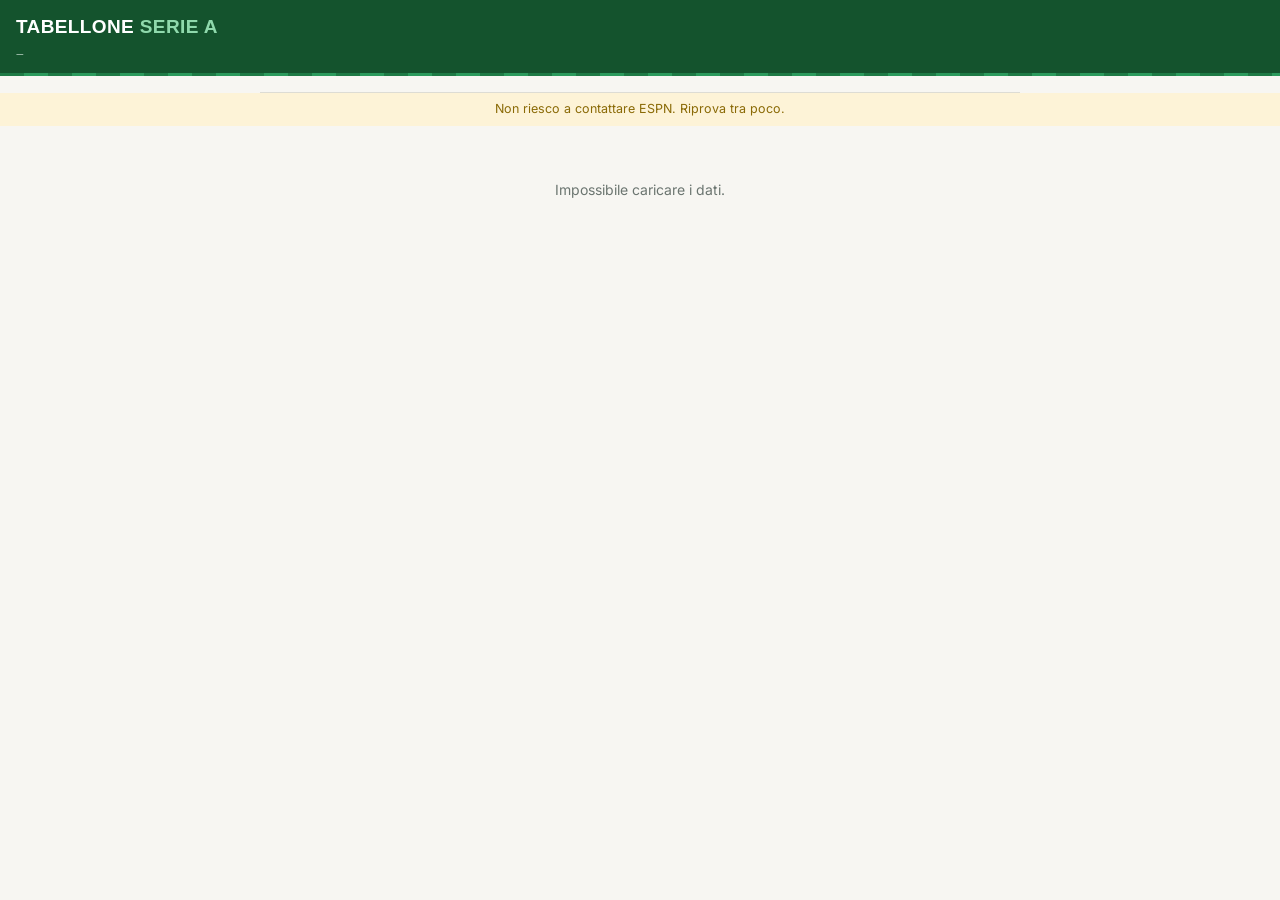
==== index.html @ 2b50049a "renamed to index" ====
<!DOCTYPE html>
<html lang="it">
<head>
<meta charset="UTF-8">
<meta name="viewport" content="width=device-width, initial-scale=1, viewport-fit=cover">
<title>Tabellone Serie A</title>
<link rel="preconnect" href="https://fonts.googleapis.com">
<link href="https://fonts.googleapis.com/css2?family=Archivo+Expanded:wght@700;800&family=Barlow+Condensed:wght@500;600;700&family=Inter:wght@400;500;600&display=swap" rel="stylesheet">
<style>
:root{
  --carta:#F7F6F2; --inchiostro:#17211B; --grigio:#6B7570; --linea:#DDDCD4;
  --prato:#1E7A45; --prato-scuro:#14532D; --card:#FFFFFF;
  --live:#D3382C; --pen:#C79A00; --giallo:#F5C518; --rosso:#D3382C;
}
*{margin:0;padding:0;box-sizing:border-box}
html{-webkit-text-size-adjust:100%}
body{font-family:Inter,system-ui,sans-serif;background:var(--carta);color:var(--inchiostro);font-size:15px;line-height:1.45;padding-bottom:30px}

.top{position:sticky;top:0;z-index:20}
header{background:var(--prato-scuro);color:#fff;padding:13px 16px 11px}
header h1{font-family:'Archivo Expanded',sans-serif;font-weight:800;font-size:19px;letter-spacing:.02em;text-transform:uppercase}
header h1 span{color:#8FD9AC}
.statusbar{display:flex;align-items:center;gap:8px;font-family:'Barlow Condensed',sans-serif;font-size:13px;letter-spacing:.06em;text-transform:uppercase;color:#A9C7B4;margin-top:3px}
.pitchline{height:3px;background:repeating-linear-gradient(90deg,var(--prato) 0 24px,#2b9a5c 24px 48px)}

/* barra delle giornate */
.rounds{background:var(--carta);border-bottom:1px solid var(--linea);display:flex;gap:6px;overflow-x:auto;padding:8px 12px;scrollbar-width:none}
.rounds::-webkit-scrollbar{display:none}
.rbtn{flex:0 0 auto;min-width:34px;height:34px;padding:0 4px;border-radius:9px;border:1px solid var(--linea);background:#fff;color:var(--grigio);font-family:'Barlow Condensed',sans-serif;font-weight:700;font-size:16px;cursor:pointer}
.rbtn.cur{border-color:var(--prato);color:var(--prato-scuro)}
.rbtn.sel{background:var(--prato-scuro);border-color:var(--prato-scuro);color:#fff}
@media (min-width:760px){
  .rounds{flex-wrap:wrap;overflow-x:visible;justify-content:center;gap:5px;max-width:760px;margin:0 auto}
  .rbtn{min-width:30px;height:30px;font-size:15px}
}

main{padding:14px 12px 20px;max-width:640px;margin:0 auto}
.group-label{font-family:'Barlow Condensed',sans-serif;font-size:13px;font-weight:700;letter-spacing:.1em;text-transform:uppercase;color:var(--grigio);margin:14px 4px 8px}
.group-label:first-child{margin-top:2px}

.match{background:var(--card);border:1px solid var(--linea);border-radius:14px;margin-bottom:10px;overflow:hidden}
.mhead{display:grid;grid-template-columns:1fr auto 1fr;align-items:center;gap:8px;padding:14px 14px 6px}
.team{font-family:'Barlow Condensed',sans-serif;font-size:19px;font-weight:600;line-height:1.1;display:flex;align-items:center;gap:7px}
.team.h{justify-content:flex-end}
.team .tlogo{width:22px;height:22px;object-fit:contain;flex:0 0 auto}
.score{font-family:'Barlow Condensed',sans-serif;font-weight:700;font-size:26px;letter-spacing:.02em;min-width:64px;text-align:center;padding:2px 6px;border-radius:8px;background:#F2F1EC}
.match.live .score{background:#FBEAE8;color:var(--live)}
.badge{display:block;text-align:center;font-family:'Barlow Condensed',sans-serif;font-size:11px;font-weight:700;letter-spacing:.08em;text-transform:uppercase;margin-top:3px;color:var(--grigio)}
.match.live .badge{color:var(--live)}
.match.live .badge::before{content:'';display:inline-block;width:7px;height:7px;border-radius:50%;background:var(--live);margin-right:5px;vertical-align:middle;animation:blink 1.4s infinite}
@keyframes blink{0%,100%{opacity:1}50%{opacity:.25}}
.when{text-align:center;font-family:'Barlow Condensed',sans-serif;font-size:13px;letter-spacing:.03em;color:var(--grigio);padding:0 14px 10px}

/* eventi: gol e cartellini, divisi casa (sx) / ospite (dx) */
.events{border-top:1px dashed var(--linea);padding:9px 14px 10px;display:grid;grid-template-columns:1fr 1fr;gap:3px 12px}
.ev{font-size:14px;display:flex;align-items:baseline;gap:6px}
.ev.away{grid-column:2;flex-direction:row-reverse;text-align:right}
.ev.home{grid-column:1}
.ev .ic{flex:0 0 auto;font-size:13px;line-height:1}
.ev .card{display:inline-block;width:10px;height:13px;border-radius:2px;transform:translateY(1px)}
.ev .card.yellow{background:var(--giallo)}
.ev .card.red{background:var(--rosso)}
.ev .txt .min{font-family:'Barlow Condensed',sans-serif;font-weight:700;color:var(--prato-scuro)}
.ev.card-red .txt .min,.ev.card-yellow .txt .min{color:var(--grigio)}
.noyet{color:var(--grigio);font-size:13px;padding:2px 0;grid-column:1 / -1}
.ko{color:var(--grigio);font-size:13px;text-align:center;padding-top:2px;grid-column:1 / -1}

/* azioni: link + toggle formazioni */
.actions{display:flex;flex-wrap:wrap;align-items:center;gap:8px;border-top:1px solid var(--linea);padding:9px 14px}
.actions a,.actions button{font-family:'Barlow Condensed',sans-serif;font-size:13px;font-weight:600;letter-spacing:.04em;text-transform:uppercase;color:var(--prato-scuro);background:#F2F1EC;border:1px solid var(--linea);border-radius:20px;padding:4px 12px;text-decoration:none;cursor:pointer}
.actions button:disabled{color:var(--linea);cursor:default}
.actions .grow{margin-left:auto}

.lineups{border-top:1px dashed var(--linea);padding:11px 14px 13px;display:none;grid-template-columns:1fr 1fr;gap:14px}
.lineups.open{display:grid}
.lu h4{font-family:'Barlow Condensed',sans-serif;font-size:14px;font-weight:700;letter-spacing:.04em;color:var(--prato-scuro);margin-bottom:5px}
.lu h4 span{color:var(--grigio);font-weight:600}
.lu .p{font-size:13px;line-height:1.5}
.lu .p b{font-family:'Barlow Condensed',sans-serif;font-weight:600;color:var(--grigio);display:inline-block;min-width:20px}
.lu .bench{margin-top:6px;color:var(--grigio);font-size:12.5px;line-height:1.5}
.lu .bench .bt{text-transform:uppercase;letter-spacing:.06em;font-size:10.5px;font-weight:700;display:block;margin-bottom:2px}
.lu .subs{margin-top:6px;font-size:12.5px;line-height:1.55}
.lu .subs .bt{text-transform:uppercase;letter-spacing:.06em;font-size:10.5px;font-weight:700;color:var(--grigio);display:block;margin-bottom:2px}
.lu .subs .sub .min{font-family:'Barlow Condensed',sans-serif;font-weight:700;color:var(--prato-scuro);margin-right:4px}
.lu .subs .sub .out{color:var(--grigio)}

.msg{text-align:center;color:var(--grigio);padding:40px 16px;font-size:14px}
.spin{width:26px;height:26px;border:3px solid var(--linea);border-top-color:var(--prato);border-radius:50%;margin:0 auto 12px;animation:rot 1s linear infinite}
@keyframes rot{to{transform:rotate(360deg)}}
.errbar{background:#FDF3D7;color:#8A6A06;font-size:12.5px;text-align:center;padding:7px 12px}
</style>
</head>
<body>
<div class="top">
  <header>
    <h1>Tabellone <span>Serie A</span></h1>
    <div class="statusbar"><span id="clock">—</span></div>
  </header>
  <div class="pitchline"></div>
  <nav class="rounds" id="rounds"></nav>
</div>
<div id="errbar" class="errbar" style="display:none"></div>

<main id="app">
  <div class="msg"><div class="spin"></div>Carico la stagione…</div>
</main>

<script>
/* ============================================================================
   Pagina autosufficiente: legge direttamente da ESPN (endpoint pubblico non
   ufficiale) dal browser di chi guarda — l'unico canale che ESPN non blocca.
   All'avvio scarica tutte le partite della stagione e le raggruppa in giornate
   (ogni squadra gioca una volta per giornata: quando una si ripete, è iniziata
   la giornata dopo). Aprendo una giornata scarica il "summary" di ogni partita
   per gol, cartellini e formazioni. Nessun file esterno, nessun Worker.
============================================================================ */
const ESPN = 'https://site.api.espn.com/apis/site/v2/sports/soccer/ita.1';
const TOTAL_ROUNDS_DEFAULT = 38;
const REFRESH_SECONDS = 60;

const app = document.getElementById('app');
const clock = document.getElementById('clock');
const errbar = document.getElementById('errbar');
const roundsBar = document.getElementById('rounds');
const esc = s => String(s).replace(/&/g,'&amp;').replace(/</g,'&lt;').replace(/>/g,'&gt;');
const pad2 = n => String(n).padStart(2,'0');

const GROUPS = [['live','In corso'],['finished','Finite'],['upcoming','Da giocare']];
const GTAG = {penalty:'rig.', own:'aut.'};

let ROUNDS = {};        // { n: [eventi scoreboard] }
let CURRENT = 1;        // giornata corrente
let SELECTED = null;    // giornata mostrata
const cache = {};       // id partita -> { events, lineups } dal summary

/* ---------- formattazione ------------------------------------------------- */
// particelle che fanno parte del cognome (De Rossi, Di Lorenzo, van Dijk...)
const NAME_PARTICLES = new Set(['de','di','da','del','della','dei','degli','van','von','der','den','dos','das','la','le','lo','du',"d'","o'",'mc','mac','ten','ter','al','el']);
// restituisce il nome con il cognome in <strong>
function boldSurname(name){
  const s = String(name||'').trim();
  if(!s) return '';
  const parts = s.split(/\s+/);
  if(parts.length===1) return `<strong>${esc(s)}</strong>`;
  let i = parts.length-1;
  while(i>0 && NAME_PARTICLES.has(parts[i-1].toLowerCase())) i--;
  const first = parts.slice(0,i).join(' '), last = parts.slice(i).join(' ');
  return (first?esc(first)+' ':'') + `<strong>${esc(last)}</strong>`;
}

function whenLabel(iso){
  if(!iso) return 'Data da definire';
  const d = new Date(iso);
  const day = d.toLocaleDateString('it-IT',{weekday:'short',day:'2-digit',month:'short'});
  const hm  = d.toLocaleTimeString('it-IT',{hour:'2-digit',minute:'2-digit'});
  return day + ' · ' + hm;
}

/* ---------- riga evento (gol o cartellino) -------------------------------- */
function eventRow(e){
  const min = e.minute!=null ? e.minute+"'" : '';
  let ic, extra='';
  if(e.type==='yellow'){ ic = `<span class="card yellow"></span>`; extra=' card-yellow'; }
  else if(e.type==='red'){ ic = `<span class="card red"></span>`; extra=' card-red'; }
  else { ic = '\u26BD'; }  // pallone per i gol
  const tag = GTAG[e.type] ? ', '+GTAG[e.type] : '';
  const txt = `<span class="txt">${boldSurname(e.player)} <span class="min">(${min}${tag})</span></span>`;
  return `<div class="ev ${e.team}${extra}"><span class="ic">${ic}</span>${txt}</div>`;
}

/* ---------- formazioni ---------------------------------------------------- */
function sideLineup(side, l){
  if(!l) return '';
  const start = (l.start||[]).map(p=>`<div class="p"><b>${esc(p.n||'')}</b> ${boldSurname(p.name)}</div>`).join('');
  const bench = (l.bench||[]).map(p=>boldSurname(p)).join(', ');
  const subs = (l.subs||[]).map(s=>{
    const m = s.minute!=null ? s.minute+"'" : '';
    return `<div class="sub"><span class="min">${m}</span>${boldSurname(s.in)}${s.out?` <span class="out">(esce ${boldSurname(s.out)})</span>`:''}</div>`;
  }).join('');
  return `<div class="lu">
    <h4>${esc(side)} <span>${esc(l.formation||'')}</span></h4>
    ${start}
    ${bench?`<div class="bench"><span class="bt">Panchina</span>${bench}</div>`:''}
    ${subs?`<div class="subs"><span class="bt">Cambi</span>${subs}</div>`:''}
  </div>`;
}

/* ---------- card partita -------------------------------------------------- */
function matchCard(m){
  const badge = m.status==='live' ? (m.clock || 'Live')
             : m.status==='finished' ? 'Finita' : 'Da giocare';

  let body;
  if(m.status==='upcoming'){
    body = `<div class="events"><div class="ko">Calcio d'inizio ${m.kickoff?whenLabel(m.kickoff):'da definire'}</div></div>`;
  } else {
    const evs = m.events||[];
    body = evs.length
      ? `<div class="events">${evs.map(eventRow).join('')}</div>`
      : `<div class="events"><div class="noyet">Nessun gol o cartellino.</div></div>`;
  }

  const espn = m.espn ? `<a href="${esc(m.espn)}" target="_blank" rel="noopener">ESPN</a>` : '';
  const hasLine = m.lineups && (m.lineups.home || m.lineups.away);
  const lineBtn = `<button class="grow" onclick="toggleLineups('${esc(m.id)}')" ${hasLine?'':'disabled'}>Formazioni</button>`;
  const lineBox = hasLine
    ? `<div class="lineups" id="lu-${esc(m.id)}">${sideLineup(m.home,m.lineups.home)}${sideLineup(m.away,m.lineups.away)}</div>`
    : '';

  return `<div class="match ${m.status}">
    <div class="mhead">
      <div class="team h"><span>${esc(m.home)}</span>${m.homeLogo?`<img class="tlogo" src="${esc(m.homeLogo)}" alt="" loading="lazy">`:''}</div>
      <div><div class="score">${m.homeScore??0}&ndash;${m.awayScore??0}</div><span class="badge">${badge}</span></div>
      <div class="team">${m.awayLogo?`<img class="tlogo" src="${esc(m.awayLogo)}" alt="" loading="lazy">`:''}<span>${esc(m.away)}</span></div>
    </div>
    <div class="when">${whenLabel(m.kickoff)}</div>
    ${body}
    <div class="actions">
      ${espn}
      ${lineBtn}
    </div>
    ${lineBox}
  </div>`;
}

function toggleLineups(id){
  const el = document.getElementById('lu-'+id);
  if(el) el.classList.toggle('open');
}

/* ---------- barra giornate ------------------------------------------------ */
function buildRoundsBar(){
  const total = Object.keys(ROUNDS).length || TOTAL_ROUNDS_DEFAULT;
  let html = '';
  for(let n=1;n<=total;n++){
    const cls = 'rbtn' + (n===CURRENT?' cur':'') + (n===SELECTED?' sel':'');
    html += `<button class="${cls}" onclick="selectRound(${n})">${n}</button>`;
  }
  roundsBar.innerHTML = html;
  const selBtn = roundsBar.querySelector('.rbtn.sel');
  if(selBtn && roundsBar.scrollWidth > roundsBar.clientWidth)
    selBtn.scrollIntoView({inline:'center',block:'nearest'});
}

/* ---------- rendering ----------------------------------------------------- */
function sortMatches(m){
  const rank = {live:0, finished:1, upcoming:2};
  return m.slice().sort((a,b) =>
    (rank[a.status]-rank[b.status]) ||
    ((a.kickoff||'') < (b.kickoff||'') ? -1 : 1));
}

function render(matches){
  const ms = sortMatches(matches||[]);
  if(!ms.length){ app.innerHTML = `<div class="msg">Nessuna partita in questa giornata.</div>`; return; }
  let html = '';
  for(const [key,label] of GROUPS){
    const g = ms.filter(m=>m.status===key);
    if(!g.length) continue;
    html += `<div class="group-label">${label}</div>` + g.map(matchCard).join('');
  }
  app.innerHTML = html;
}

/* ---------- lettura da ESPN ---------------------------------------------- */
// tutte le partite della stagione, raggruppate in giornate
async function fetchSeason(){
  const board = await fetch(ESPN+'/scoreboard?_='+Date.now(),{cache:'no-store'}).then(r=>{
    if(!r.ok) throw new Error('HTTP '+r.status); return r.json();
  });
  const lg = board.leagues[0];
  const parse = s => new Date(Date.UTC(+s.slice(0,4), +s.slice(5,7)-1, +s.slice(8,10)));
  const fmt = d => ''+d.getUTCFullYear()+pad2(d.getUTCMonth()+1)+pad2(d.getUTCDate());
  const start = parse(lg.season.startDate), end = parse(lg.season.endDate);

  const ranges = [];
  let cur = new Date(start);
  while(cur <= end){
    const blkEnd = new Date(Math.min(cur.getTime()+13*864e5, end.getTime()));
    ranges.push(fmt(cur)+'-'+fmt(blkEnd));
    cur = new Date(blkEnd.getTime()+864e5);
  }

  const results = await Promise.all(ranges.map(rng =>
    fetch(ESPN+'/scoreboard?dates='+rng,{cache:'no-store'})
      .then(r=>r.ok?r.json():{events:[]}).catch(()=>({events:[]}))
  ));

  const seen = new Set(), events = [];
  const addEvents = list => { for(const ev of (list||[])) if(!seen.has(ev.id)){ seen.add(ev.id); events.push(ev); } };
  addEvents(board.events);                 // "oggi" fresco: ha precedenza sui blocchi stagionali in cache
  for(const d of results) addEvents(d.events);
  events.sort((a,b)=>((a.date||'') < (b.date||'') ? -1 : 1));

  ROUNDS = groupRounds(events);
  CURRENT = currentRoundOf(ROUNDS);
}

function groupRounds(events){
  const rounds = {}; let cur = [], seen = new Set(), n = 1;
  for(const ev of events){
    const ids = ev.competitions[0].competitors.map(c=>c.id);
    if(ids.some(id=>seen.has(id))){ rounds[n]=cur; n++; cur=[]; seen=new Set(); }
    cur.push(ev); ids.forEach(id=>seen.add(id));
  }
  if(cur.length) rounds[n]=cur;
  return rounds;
}

function currentRoundOf(rounds){
  const now = Date.now(); let cur = 1;
  for(const n of Object.keys(rounds).map(Number).sort((a,b)=>a-b)){
    const first = rounds[n].map(e=>e.date).filter(Boolean).sort()[0];
    if(first && new Date(first).getTime() <= now) cur = n;
  }
  return cur;
}

// gol, cartellini e formazioni dal summary di una partita
function extractFromSummary(sm, homeId){
  const events = []; let lineups = null;
  const side = id => String(id) === String(homeId) ? 'home' : 'away';
  const minOf = o => { const c=(o.clock&&o.clock.displayValue)||''; const m=String(c).match(/\d+/); return m?+m[0]:null; };

  for(const d of (sm?.header?.competitions?.[0]?.details || [])){
    if(!d.scoringPlay) continue;
    events.push({ minute:minOf(d), team:side(d.team&&d.team.id),
      player:(d.participants&&d.participants[0]&&d.participants[0].athlete&&d.participants[0].athlete.displayName)||'—',
      type:d.penaltyKick?'penalty':d.ownGoal?'own':'goal' });
  }
  for(const k of (sm.keyEvents || [])){
    const t = (k.type&&k.type.text)||'';
    const type = t.includes('Yellow Card') ? 'yellow' : t.includes('Red Card') ? 'red' : null;
    if(!type) continue;
    events.push({ minute:minOf(k), team:side(k.team&&k.team.id),
      player:(k.participants&&k.participants[0]&&k.participants[0].athlete&&k.participants[0].athlete.displayName)||'—', type });
  }
  events.sort((a,b)=>(a.minute||0)-(b.minute||0));

  // sostituzioni: assunzione participants[0]=entra, participants[1]=esce
  const subs = [];
  for(const k of (sm.keyEvents || [])){
    if(!/substitution/i.test((k.type&&k.type.text)||'')) continue;
    const names = (k.participants||[]).map(p=>p.athlete&&p.athlete.displayName).filter(Boolean);
    subs.push({ minute:minOf(k), team:side(k.team&&k.team.id), in:names[0]||'', out:names[1]||'' });
  }
  subs.sort((a,b)=>(a.minute||0)-(b.minute||0));

  if((sm.rosters||[]).length){
    lineups = {};
    for(const r of sm.rosters){
      const s = r.homeAway==='home' ? 'home' : 'away';
      const start = [], bench = [];
      for(const p of (r.roster||[])){
        const name = (p.athlete&&p.athlete.displayName)||'';
        if(p.starter) start.push({ n:p.jersey||'', name, o:+(p.formationPlace||99) });
        else bench.push(name);
      }
      start.sort((a,b)=>a.o-b.o);
      lineups[s] = { formation:r.formation||'', start, bench, subs:subs.filter(x=>x.team===s) };
    }
  }
  return { events, lineups };
}

// costruisce l'oggetto partita per il rendering
async function buildMatch(ev){
  const cs = ev.competitions[0].competitors;
  const home = cs.find(c=>c.homeAway==='home') || cs[0];
  const away = cs.find(c=>c.homeAway==='away') || cs[1];
  const state = ev.status && ev.status.type && ev.status.type.state;   // pre | in | post
  const status = state==='in' ? 'live' : state==='post' ? 'finished' : 'upcoming';
  let clock = '';
  if(status==='live'){
    const st = ev.status||{}, t = st.type||{};
    if((t.name||'')==='STATUS_HALFTIME' || /halftime|intervallo/i.test(t.description||''))
      clock = 'Intervallo';
    else
      clock = String(st.displayClock || t.shortDetail || '').trim();
  }
  const nameOf = c => c.team.shortDisplayName || c.team.name || '?';
  const scoreOf = c => { const n = parseInt(c.score,10); return Number.isFinite(n)?n:0; };
  const logoOf = c => (c.team && (c.team.logo || (c.team.logos && c.team.logos[0] && c.team.logos[0].href))) || '';

  let events = [], lineups = null;
  if(status !== 'upcoming'){
    if(!cache[ev.id]){
      const sm = await fetch(ESPN+'/summary?event='+ev.id).then(r=>r.ok?r.json():null).catch(()=>null);
      cache[ev.id] = sm ? extractFromSummary(sm, home.id) : { events:[], lineups:null };
    }
    ({ events, lineups } = cache[ev.id]);
  }
  return { id:ev.id, status, clock, home:nameOf(home), away:nameOf(away),
    homeLogo:logoOf(home), awayLogo:logoOf(away),
    homeScore:scoreOf(home), awayScore:scoreOf(away), kickoff:ev.date||null,
    events, lineups, espn:'https://www.espn.com/soccer/match/_/gameId/'+ev.id };
}

async function selectRound(n){
  SELECTED = n; buildRoundsBar();
  app.innerHTML = `<div class="msg"><div class="spin"></div>Carico la giornata ${n}…</div>`;
  const evs = ROUNDS[n] || [];
  if(!evs.length){ app.innerHTML = `<div class="msg">Giornata ${n} non disponibile.</div>`; return; }
  const matches = await Promise.all(evs.map(buildMatch));
  render(matches);
  stamp();
}

// aggiorna solo la giornata corrente (se la stai guardando)
async function refreshCurrent(){
  if(SELECTED !== CURRENT) return;
  const evs = ROUNDS[CURRENT] || [];
  const dates = evs.map(e=>e.date).filter(Boolean).sort();
  if(!dates.length) return;
  const fmt = iso => { const d=new Date(iso); return ''+d.getUTCFullYear()+pad2(d.getUTCMonth()+1)+pad2(d.getUTCDate()); };
  const rng = fmt(dates[0])+'-'+fmt(dates[dates.length-1]);
  try{
    const d = await fetch(ESPN+'/scoreboard?dates='+rng+'&_='+Date.now(),{cache:'no-store'}).then(r=>r.ok?r.json():null);
    if(d && d.events){
      const byId = {}; d.events.forEach(e=>byId[e.id]=e);
      ROUNDS[CURRENT] = evs.map(e=>byId[e.id]||e);
      ROUNDS[CURRENT].forEach(e=>{
        const st = e.status && e.status.type && e.status.type.state;
        if(st !== 'post') delete cache[e.id];   // ricarica gol/stato delle partite non finite
      });
    }
  }catch(_){}
  if(SELECTED === CURRENT) selectRound(CURRENT);
}

function stamp(){
  clock.textContent = 'Aggiornato ' + new Date().toLocaleTimeString('it-IT',{hour:'2-digit',minute:'2-digit',second:'2-digit'});
}

async function start(){
  try{
    await fetchSeason();
  }catch(e){
    errbar.style.display='block';
    errbar.textContent='Non riesco a contattare ESPN. Riprova tra poco.';
    app.innerHTML = `<div class="msg">Impossibile caricare i dati.</div>`;
    return;
  }
  SELECTED = CURRENT;
  buildRoundsBar();
  await selectRound(CURRENT);
  setInterval(refreshCurrent, REFRESH_SECONDS*1000);
}

start();
</script>
<script data-goatcounter="https://11235.goatcounter.com/count"
        async src="//gc.zgo.at/count.js"></script>
</body>
</html>
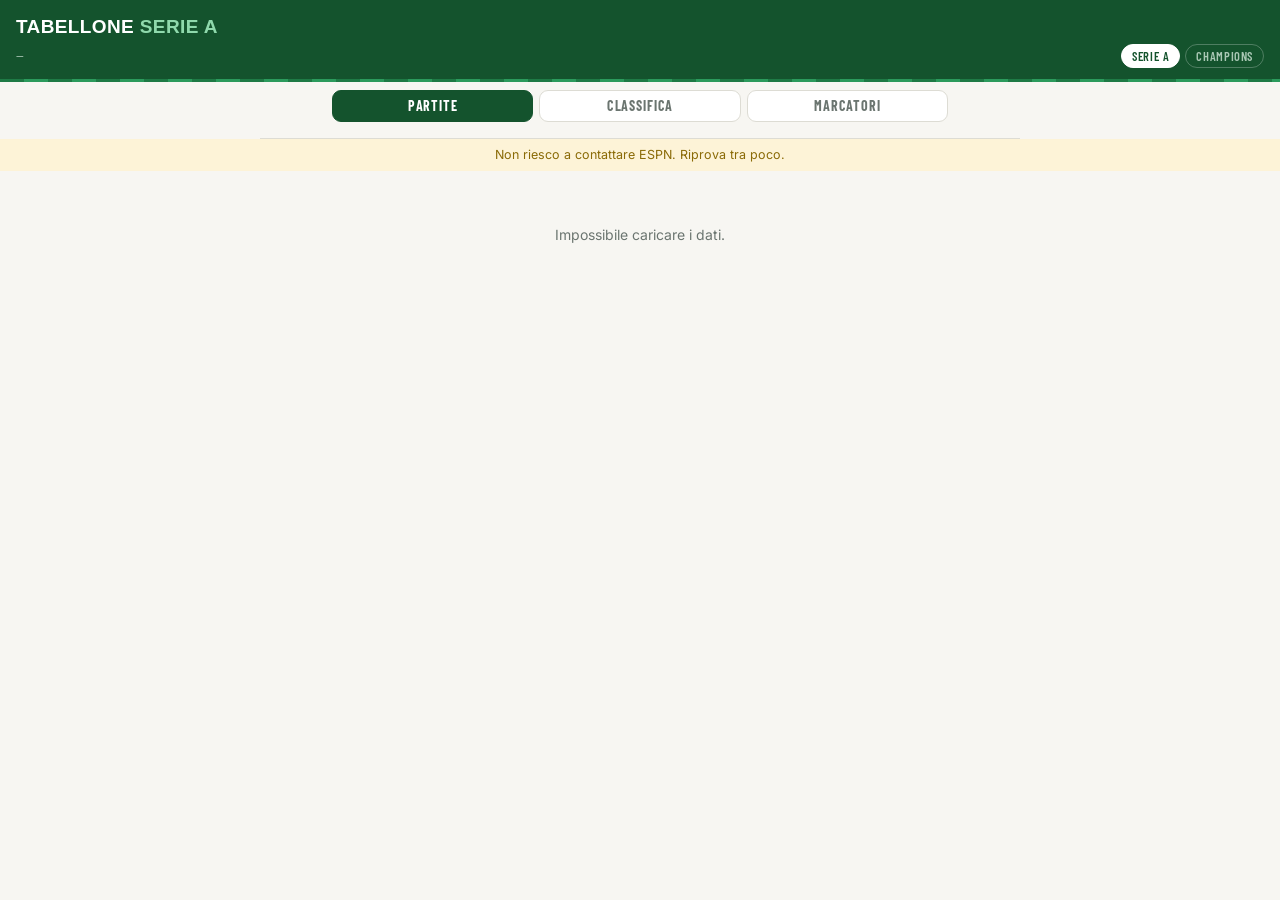
==== commit 0e29fca5: "champions" ====
--- a/index.html
+++ b/index.html
@@ -21,7 +21,28 @@
 header h1{font-family:'Archivo Expanded',sans-serif;font-weight:800;font-size:19px;letter-spacing:.02em;text-transform:uppercase}
 header h1 span{color:#8FD9AC}
 .statusbar{display:flex;align-items:center;gap:8px;font-family:'Barlow Condensed',sans-serif;font-size:13px;letter-spacing:.06em;text-transform:uppercase;color:#A9C7B4;margin-top:3px}
+.switch{margin-left:auto;display:flex;gap:5px}
+.switch a{font-family:'Barlow Condensed',sans-serif;font-size:12.5px;font-weight:600;letter-spacing:.05em;text-transform:uppercase;color:#A9C7B4;text-decoration:none;padding:2px 10px;border:1px solid rgba(255,255,255,.25);border-radius:20px;white-space:nowrap}
+.switch a.on{background:#fff;color:var(--prato-scuro);border-color:#fff}
 .pitchline{height:3px;background:repeating-linear-gradient(90deg,var(--prato) 0 24px,#2b9a5c 24px 48px)}
+
+/* selettore delle viste */
+.views{background:var(--carta);display:flex;gap:6px;padding:8px 12px 0;max-width:640px;margin:0 auto}
+.vbtn{flex:1 1 0;height:32px;border-radius:9px;border:1px solid var(--linea);background:#fff;color:var(--grigio);font-family:'Barlow Condensed',sans-serif;font-weight:700;font-size:14px;letter-spacing:.06em;text-transform:uppercase;cursor:pointer}
+.vbtn.sel{background:var(--prato-scuro);border-color:var(--prato-scuro);color:#fff}
+
+/* tabelle: classifica e marcatori */
+.tab{width:100%;border-collapse:collapse;background:var(--card);border:1px solid var(--linea);border-radius:14px;overflow:hidden;margin-bottom:10px}
+.tab th{font-family:'Barlow Condensed',sans-serif;font-size:11.5px;font-weight:700;letter-spacing:.08em;text-transform:uppercase;color:var(--grigio);text-align:right;padding:9px 8px;border-bottom:1px solid var(--linea);background:var(--carta)}
+.tab td{padding:8px;font-size:14px;text-align:right;border-bottom:1px solid var(--linea)}
+.tab tr:last-child td{border-bottom:0}
+.tab th.l,.tab td.l{text-align:left}
+.tab td.pos{font-family:'Barlow Condensed',sans-serif;font-weight:700;font-size:15px;color:var(--grigio);width:28px;padding-right:2px}
+.tab td.big{font-family:'Barlow Condensed',sans-serif;font-weight:700;font-size:16px}
+.tab td.sq{font-family:'Barlow Condensed',sans-serif;font-size:13px;color:var(--grigio);white-space:nowrap}
+.tab .tlogo{width:18px;height:18px;object-fit:contain;vertical-align:-4px;margin-right:6px}
+.tab tr.cut td{border-bottom:2px solid var(--prato-scuro)}
+.tabnote{color:var(--grigio);font-size:12.5px;line-height:1.4;margin:0 4px 16px}
 
 /* barra delle giornate */
 .rounds{background:var(--carta);border-bottom:1px solid var(--linea);display:flex;gap:6px;overflow-x:auto;padding:8px 12px;scrollbar-width:none}
@@ -61,6 +82,7 @@
 .ev .card.yellow{background:var(--giallo)}
 .ev .card.red{background:var(--rosso)}
 .ev .txt .min{font-family:'Barlow Condensed',sans-serif;font-weight:700;color:var(--prato-scuro)}
+.ev .txt .ast{display:block;font-size:12px;line-height:1.3;color:var(--grigio)}
 .ev.card-red .txt .min,.ev.card-yellow .txt .min{color:var(--grigio)}
 .noyet{color:var(--grigio);font-size:13px;padding:2px 0;grid-column:1 / -1}
 .ko{color:var(--grigio);font-size:13px;text-align:center;padding-top:2px;grid-column:1 / -1}
@@ -94,9 +116,15 @@
 <div class="top">
   <header>
     <h1>Tabellone <span>Serie A</span></h1>
-    <div class="statusbar"><span id="clock">—</span></div>
+    <div class="statusbar"><span id="clock">—</span>
+      <nav class="switch">
+        <a href="index.html" class="on">Serie A</a>
+        <a href="champions.html">Champions</a>
+      </nav>
+    </div>
   </header>
   <div class="pitchline"></div>
+  <nav class="views" id="views"></nav>
   <nav class="rounds" id="rounds"></nav>
 </div>
 <div id="errbar" class="errbar" style="display:none"></div>
@@ -164,7 +192,8 @@
   else if(e.type==='red'){ ic = `<span class="card red"></span>`; extra=' card-red'; }
   else { ic = '\u26BD'; }  // pallone per i gol
   const tag = GTAG[e.type] ? ', '+GTAG[e.type] : '';
-  const txt = `<span class="txt">${boldSurname(e.player)} <span class="min">(${min}${tag})</span></span>`;
+  const ast = e.assist ? `<span class="ast">assist ${boldSurname(e.assist)}</span>` : '';
+  const txt = `<span class="txt">${boldSurname(e.player)} <span class="min">(${min}${tag})</span>${ast}</span>`;
   return `<div class="ev ${e.team}${extra}"><span class="ic">${ic}</span>${txt}</div>`;
 }
 
@@ -317,16 +346,41 @@
 }
 
 // gol, cartellini e formazioni dal summary di una partita
+// chi ha servito l'assist: prima dal commento, poi dal secondo partecipante
+// dell'azione. Niente assist su rigori e autogol.
+function assistOf(d, text, scorer){
+  let a = null;
+  const m = String(text||'').match(/assist(?:ed by|:)\s+([^.,;(]+)/i);
+  // il commento continua con 'with a through ball', 'after a corner'...: taglio li'
+  if(m) a = m[1].replace(/\s+(with|after|following|from)\b.*$/i,'');
+  if(!a){
+    const p = d.participants||[];
+    a = (p[1] && p[1].athlete && p[1].athlete.displayName) || null;
+  }
+  if(!a) return null;
+  a = String(a).replace(/\s+/g,' ').trim();
+  if(!a || a.toLowerCase() === String(scorer||'').toLowerCase()) return null;
+  return a;
+}
+
 function extractFromSummary(sm, homeId){
   const events = []; let lineups = null;
   const side = id => String(id) === String(homeId) ? 'home' : 'away';
   const minOf = o => { const c=(o.clock&&o.clock.displayValue)||''; const m=String(c).match(/\d+/); return m?+m[0]:null; };
 
+  // testo del commento di ogni gol: da li' si legge l'assist ("Assisted by ...")
+  const goalText = {};
+  for(const k of (sm.keyEvents || [])){
+    if(!k.text || !/goal/i.test((k.type&&k.type.text)||'')) continue;
+    goalText[minOf(k)+'|'+((k.team&&k.team.id)||'')] = k.text;
+  }
   for(const d of (sm?.header?.competitions?.[0]?.details || [])){
     if(!d.scoringPlay) continue;
-    events.push({ minute:minOf(d), team:side(d.team&&d.team.id),
-      player:(d.participants&&d.participants[0]&&d.participants[0].athlete&&d.participants[0].athlete.displayName)||'—',
-      type:d.penaltyKick?'penalty':d.ownGoal?'own':'goal' });
+    const min = minOf(d), team = (d.team&&d.team.id)||'';
+    const player = (d.participants&&d.participants[0]&&d.participants[0].athlete&&d.participants[0].athlete.displayName)||'—';
+    const type = d.penaltyKick?'penalty':d.ownGoal?'own':'goal';
+    events.push({ minute:min, team:side(team), player, type,
+      assist: type==='goal' ? assistOf(d, d.text || goalText[min+'|'+team], player) : null });
   }
   for(const k of (sm.keyEvents || [])){
     const t = (k.type&&k.type.text)||'';
@@ -408,7 +462,6 @@
 
 // aggiorna solo la giornata corrente (se la stai guardando)
 async function refreshCurrent(){
-  if(SELECTED !== CURRENT) return;
   const evs = ROUNDS[CURRENT] || [];
   const dates = evs.map(e=>e.date).filter(Boolean).sort();
   if(!dates.length) return;
@@ -425,7 +478,191 @@
       });
     }
   }catch(_){}
-  if(SELECTED === CURRENT) selectRound(CURRENT);
+  if(VIEW !== 'partite' || SELECTED !== CURRENT) return;
+  const matches = await Promise.all((ROUNDS[CURRENT]||[]).map(buildMatch));
+  render(matches);
+  stamp();
+}
+
+const CUTS = [17];
+const CUTNOTE = "La riga separa le ultime tre posizioni: quelle retrocedono in Serie B.";
+
+/* ---------- viste: partite, classifica, marcatori --------------------------
+   La classifica arriva dall'endpoint standings di ESPN (percorso /apis/v2/,
+   quello /apis/site/v2/ risponde vuoto). I marcatori si provano da due fonti
+   diverse: se nessuna risponde, la vista lo dice invece di restare vuota.
+--------------------------------------------------------------------------- */
+const LEAGUE = ESPN.split('/').pop();
+const V2   = 'https://site.api.espn.com/apis/v2/sports/soccer/'+LEAGUE;
+const WEB  = 'https://site.web.api.espn.com/apis/common/v3/sports/soccer/'+LEAGUE;
+const CORE = 'https://sports.core.api.espn.com/v2/sports/soccer/leagues/'+LEAGUE;
+const VIEWS = [['partite','Partite'],['classifica','Classifica'],['marcatori','Marcatori']];
+const viewsBar = document.getElementById('views');
+let VIEW = 'partite';
+const dati = { classifica:null, marcatori:null };
+
+function buildViewBar(){
+  viewsBar.innerHTML = VIEWS.map(([k,l]) =>
+    `<button class="vbtn${k===VIEW?' sel':''}" onclick="showView('${k}')">${l}</button>`).join('');
+}
+
+async function showView(v){
+  VIEW = v; buildViewBar();
+  roundsBar.style.display = (v==='partite') ? '' : 'none';
+  if(v==='partite') return selectRound(SELECTED || CURRENT);
+  app.innerHTML = `<div class="msg"><div class="spin"></div>Carico…</div>`;
+  try{
+    if(v==='classifica'){
+      if(!dati.classifica) dati.classifica = await loadStandings();
+      renderStandings(dati.classifica);
+    }else{
+      if(!dati.marcatori) dati.marcatori = await loadScorers();
+      if(!dati.marcatori.length){ dati.marcatori = null; throw new Error('vuota'); }
+      renderScorers(dati.marcatori);
+    }
+    stamp();
+  }catch(_){
+    app.innerHTML = `<div class="msg">Dati non disponibili in questo momento.<br>Riprova fra qualche minuto.</div>`;
+  }
+}
+
+// legge una statistica per nome, provando piu' varianti
+function statOf(stats, ...names){
+  for(const n of names){
+    const s = (stats||[]).find(x => x.name===n || x.abbreviation===n);
+    if(s) return (s.displayValue!=null ? s.displayValue : s.value);
+  }
+  return '';
+}
+
+/* ---------- classifica ---------------------------------------------------- */
+async function loadStandings(){
+  const d = await fetch(V2+'/standings?_='+Date.now(),{cache:'no-store'}).then(r=>r.ok?r.json():null);
+  if(!d) throw new Error('standings');
+  const gruppi = [];
+  const add = (nome, st) => { if(st && st.entries && st.entries.length) gruppi.push({nome:nome||'', entries:st.entries.slice()}); };
+  if(Array.isArray(d.children) && d.children.length) d.children.forEach(c => add(c.name, c.standings));
+  else add(d.name, d.standings);
+  if(!gruppi.length) throw new Error('standings vuota');
+  for(const g of gruppi){
+    const pos = e => parseInt(statOf(e.stats,'rank'),10);
+    if(g.entries.every(e => Number.isFinite(pos(e)))) g.entries.sort((a,b)=>pos(a)-pos(b));
+  }
+  return gruppi;
+}
+
+function standingsTable(g, unico){
+  const taglia = unico && g.entries.length >= 20;
+  const righe = g.entries.map((e,i) => {
+    const t = e.team || {};
+    const logo = t.logo || (t.logos && t.logos[0] && t.logos[0].href) || '';
+    const n = i+1;
+    const cut = (taglia && CUTS.includes(n)) ? ' class="cut"' : '';
+    return `<tr${cut}>
+      <td class="pos">${n}</td>
+      <td class="l">${logo?`<img class="tlogo" src="${esc(logo)}" alt="" loading="lazy">`:''}${esc(t.shortDisplayName||t.displayName||'')}</td>
+      <td>${esc(statOf(e.stats,'gamesPlayed','GP'))}</td>
+      <td>${esc(statOf(e.stats,'pointDifferential','goalDifference','GD'))}</td>
+      <td class="big">${esc(statOf(e.stats,'points','P'))}</td>
+    </tr>`;
+  }).join('');
+  return (g.nome && !unico ? `<div class="group-label">${esc(g.nome)}</div>` : '') +
+    `<table class="tab">
+      <tr><th class="l" colspan="2">Squadra</th><th>G</th><th>DR</th><th>Pt</th></tr>
+      ${righe}
+    </table>`;
+}
+
+function renderStandings(gruppi){
+  const unico = gruppi.length === 1;
+  let html = `<div class="roundtitle">Classifica</div>`;
+  html += gruppi.map(g => standingsTable(g, unico)).join('');
+  if(unico && gruppi[0].entries.length >= 20) html += `<p class="tabnote">${CUTNOTE}</p>`;
+  app.innerHTML = html;
+}
+
+/* ---------- marcatori ----------------------------------------------------- */
+async function loadScorers(){
+  try{
+    const d = await fetch(WEB+'/statistics/byathlete?region=us&lang=en&contentorigin=espn&isqualified=false&limit=50&sort=general.goals%3Adesc')
+      .then(r=>r.ok?r.json():null);
+    const out = parseByAthlete(d);
+    if(out.length) return out;
+  }catch(_){}
+  try{
+    const out = await coreLeaders();
+    if(out.length) return out;
+  }catch(_){}
+  return [];
+}
+
+// leaderboard del sito ESPN: cerca da sola la colonna dei gol
+function parseByAthlete(d){
+  const lista = (d && (d.athletes || (d.categories && d.categories[0] && d.categories[0].athletes))) || [];
+  const out = [];
+  for(const riga of lista){
+    const a = riga.athlete || riga;
+    const nome = a.displayName || a.fullName;
+    if(!nome) continue;
+    let gol = null;
+    for(const c of (riga.categories || a.categories || [])){
+      const nomi = c.names || c.labels || [];
+      const val = c.values || c.displayValues || [];
+      const i = nomi.findIndex(x => /^goals?$/i.test(x) || /goalsscored|totalgoals/i.test(x));
+      if(i >= 0){ gol = parseFloat(val[i]); break; }
+    }
+    if(!Number.isFinite(gol)) continue;
+    const t = a.team || riga.team || {};
+    out.push({ player:nome, team:t.abbreviation || t.shortDisplayName || '', goals:gol });
+  }
+  out.sort((a,b)=>b.goals-a.goals);
+  return out.filter(x=>x.goals>0).slice(0,20);
+}
+
+// ripiego: classifica marcatori del core API, con i nomi da risolvere
+async function coreLeaders(){
+  const d = await fetch(CORE+'/leaders').then(r=>r.ok?r.json():null);
+  const cats = (d && d.categories) || [];
+  const cat = cats.find(c => /^goals$/i.test(c.name||'')) ||
+              cats.find(c => /goal/i.test(c.name||'') && !/against|conceded|assist|saved/i.test(c.name||''));
+  if(!cat) return [];
+  const squadre = await teamMap();
+  const top = (cat.leaders||[]).slice(0,20);
+  const out = await Promise.all(top.map(async l => {
+    let nome = '';
+    const ref = l.athlete && l.athlete.$ref;
+    if(ref){
+      const a = await fetch(String(ref).replace(/^http:/,'https:')).then(r=>r.ok?r.json():null).catch(()=>null);
+      nome = (a && (a.displayName || a.fullName)) || '';
+    }
+    const id = String((l.team && l.team.$ref) || '').match(/teams\/(\d+)/);
+    return { player:nome, team: id ? (squadre[id[1]]||'') : '', goals: parseFloat(l.value != null ? l.value : l.displayValue) || 0 };
+  }));
+  return out.filter(x => x.player);
+}
+
+async function teamMap(){
+  if(teamMap.cache) return teamMap.cache;
+  const d = await fetch(ESPN+'/teams').then(r=>r.ok?r.json():null).catch(()=>null);
+  const m = {};
+  for(const t of ((((d||{}).sports||[])[0]||{}).leagues||[{}])[0].teams||[])
+    if(t.team) m[t.team.id] = t.team.abbreviation || t.team.shortDisplayName || '';
+  teamMap.cache = m;
+  return m;
+}
+
+function renderScorers(list){
+  const righe = list.map((s,i) => `<tr>
+    <td class="pos">${i+1}</td>
+    <td class="l">${boldSurname(s.player)}</td>
+    <td class="sq">${esc(s.team||'')}</td>
+    <td class="big">${esc(s.goals)}</td>
+  </tr>`).join('');
+  app.innerHTML = `<div class="roundtitle">Marcatori</div>
+    <table class="tab">
+      <tr><th class="l" colspan="2">Giocatore</th><th class="l">Squadra</th><th>Gol</th></tr>
+      ${righe}
+    </table>`;
 }
 
 function stamp(){
@@ -447,6 +684,7 @@
   setInterval(refreshCurrent, REFRESH_SECONDS*1000);
 }
 
+buildViewBar();
 start();
 </script>
 <script data-goatcounter="https://11235.goatcounter.com/count"
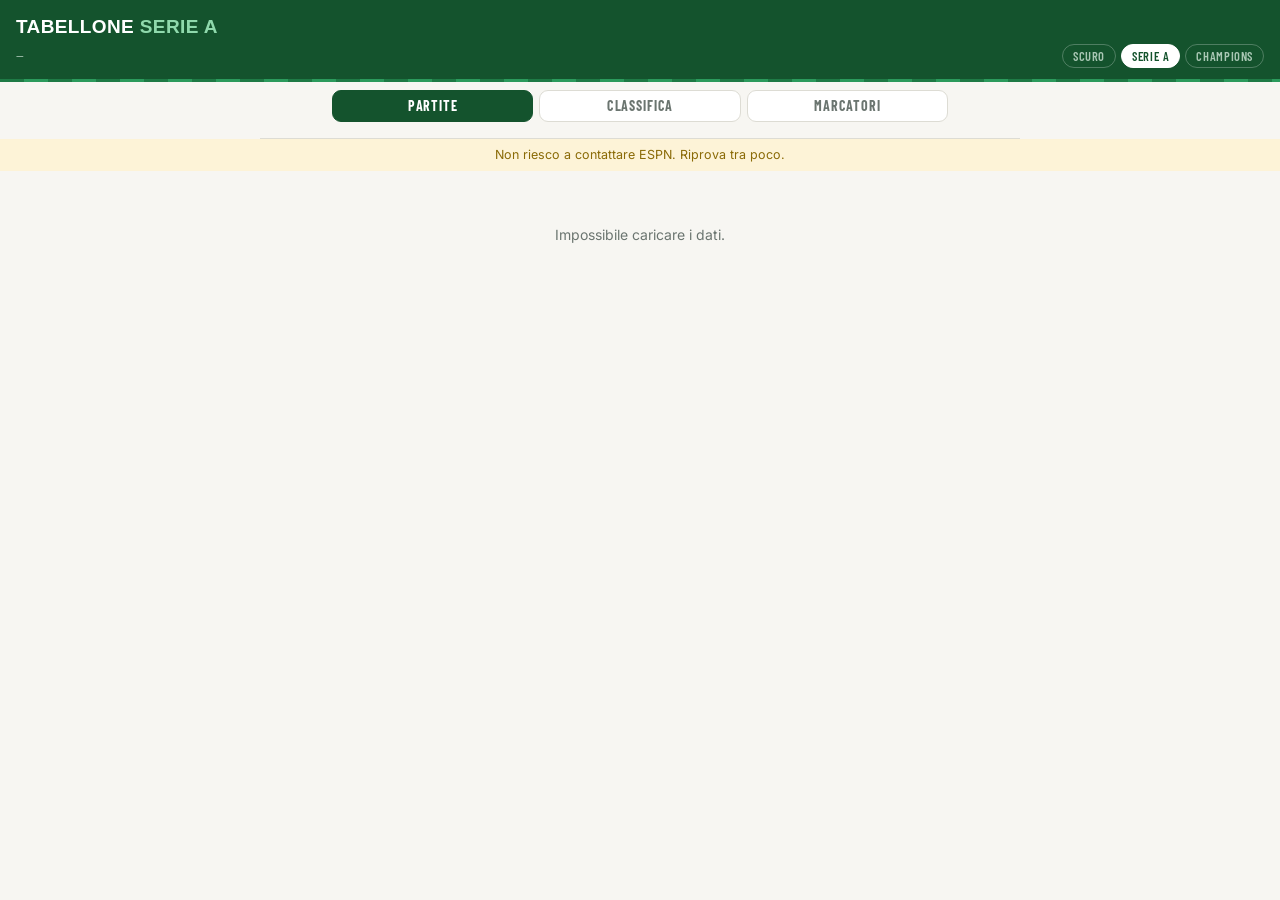
==== commit 74dff307: "quality of life" ====
--- a/index.html
+++ b/index.html
@@ -4,6 +4,7 @@
 <meta charset="UTF-8">
 <meta name="viewport" content="width=device-width, initial-scale=1, viewport-fit=cover">
 <title>Tabellone Serie A</title>
+<link rel="icon" href="data:image/svg+xml,%3Csvg xmlns='http://www.w3.org/2000/svg' viewBox='0 0 32 32'%3E%3Crect width='32' height='32' rx='7' fill='%2314532D'/%3E%3Cg stroke='%23fff' stroke-width='2' fill='none'%3E%3Cpath d='M16 3v26'/%3E%3Ccircle cx='16' cy='16' r='6'/%3E%3C/g%3E%3C/svg%3E">
 <link rel="preconnect" href="https://fonts.googleapis.com">
 <link href="https://fonts.googleapis.com/css2?family=Archivo+Expanded:wght@700;800&family=Barlow+Condensed:wght@500;600;700&family=Inter:wght@400;500;600&display=swap" rel="stylesheet">
 <style>
@@ -22,25 +23,45 @@
 header h1 span{color:#8FD9AC}
 .statusbar{display:flex;align-items:center;gap:8px;font-family:'Barlow Condensed',sans-serif;font-size:13px;letter-spacing:.06em;text-transform:uppercase;color:#A9C7B4;margin-top:3px}
 .switch{margin-left:auto;display:flex;gap:5px}
-.switch a{font-family:'Barlow Condensed',sans-serif;font-size:12.5px;font-weight:600;letter-spacing:.05em;text-transform:uppercase;color:#A9C7B4;text-decoration:none;padding:2px 10px;border:1px solid rgba(255,255,255,.25);border-radius:20px;white-space:nowrap}
+.switch button{font:inherit;cursor:pointer;background:transparent;-webkit-appearance:none;appearance:none}
+.switch a,.switch button{font-family:'Barlow Condensed',sans-serif;font-size:12.5px;font-weight:600;letter-spacing:.05em;text-transform:uppercase;color:#A9C7B4;text-decoration:none;padding:2px 10px;border:1px solid rgba(255,255,255,.25);border-radius:20px;white-space:nowrap}
 .switch a.on{background:#fff;color:var(--prato-scuro);border-color:#fff}
 .pitchline{height:3px;background:repeating-linear-gradient(90deg,var(--prato) 0 24px,#2b9a5c 24px 48px)}
+
+/* tema scuro */
+body.dark{--carta:#0E1512;--inchiostro:#E7EDE8;--grigio:#93A09A;--linea:#26302B;--card:#151E19}
+body.dark .rbtn,body.dark .vbtn{background:var(--card)}
+body.dark .rbtn.sel,body.dark .vbtn.sel{background:var(--prato);border-color:var(--prato);color:#06140C}
+body.dark .score,body.dark .actions a,body.dark .actions button{background:#1E2823}
+body.dark .match.live .score{background:#3A1E1A;color:#FF8C7C}
+body.dark .tab th{background:#111A16}
+body.dark .errbar{background:#3A3115;color:#EBCB74}
+body.dark .ev .txt .min,
+body.dark .lu h4,
+body.dark .lu .subs .sub .min,
+body.dark .roundtitle,
+body.dark .rbtn.cur,
+body.dark .actions a,
+body.dark .actions button{color:#8FD9AC}
+body.dark .actions button:disabled{color:var(--linea)}
 
 /* selettore delle viste */
 .views{background:var(--carta);display:flex;gap:6px;padding:8px 12px 0;max-width:640px;margin:0 auto}
 .vbtn{flex:1 1 0;height:32px;border-radius:9px;border:1px solid var(--linea);background:#fff;color:var(--grigio);font-family:'Barlow Condensed',sans-serif;font-weight:700;font-size:14px;letter-spacing:.06em;text-transform:uppercase;cursor:pointer}
 .vbtn.sel{background:var(--prato-scuro);border-color:var(--prato-scuro);color:#fff}
 
+.roundtitle{font-family:'Archivo Expanded',sans-serif;font-weight:700;font-size:15px;letter-spacing:.02em;text-transform:uppercase;color:var(--prato-scuro);margin:2px 4px 10px}
 /* tabelle: classifica e marcatori */
 .tab{width:100%;border-collapse:collapse;background:var(--card);border:1px solid var(--linea);border-radius:14px;overflow:hidden;margin-bottom:10px}
-.tab th{font-family:'Barlow Condensed',sans-serif;font-size:11.5px;font-weight:700;letter-spacing:.08em;text-transform:uppercase;color:var(--grigio);text-align:right;padding:9px 8px;border-bottom:1px solid var(--linea);background:var(--carta)}
-.tab td{padding:8px;font-size:14px;text-align:right;border-bottom:1px solid var(--linea)}
+.tab th{font-family:'Barlow Condensed',sans-serif;font-size:12px;font-weight:700;letter-spacing:.04em;text-transform:uppercase;color:var(--grigio);text-align:right;padding:9px 5px;line-height:1.15;border-bottom:1px solid var(--linea);background:var(--carta)}
+.tab td{padding:10px 5px;font-size:15px;text-align:right;border-bottom:1px solid var(--linea)}
+.tab td.l{font-size:14.5px}
 .tab tr:last-child td{border-bottom:0}
 .tab th.l,.tab td.l{text-align:left}
-.tab td.pos{font-family:'Barlow Condensed',sans-serif;font-weight:700;font-size:15px;color:var(--grigio);width:28px;padding-right:2px}
-.tab td.big{font-family:'Barlow Condensed',sans-serif;font-weight:700;font-size:16px}
-.tab td.sq{font-family:'Barlow Condensed',sans-serif;font-size:13px;color:var(--grigio);white-space:nowrap}
-.tab .tlogo{width:18px;height:18px;object-fit:contain;vertical-align:-4px;margin-right:6px}
+.tab td.pos{font-family:'Barlow Condensed',sans-serif;font-weight:700;font-size:16px;color:var(--grigio);width:28px;padding-right:2px}
+.tab td.big{font-family:'Barlow Condensed',sans-serif;font-weight:700;font-size:18px}
+.tab td.sq{font-family:'Barlow Condensed',sans-serif;font-size:14px;color:var(--grigio);white-space:nowrap}
+.tab .tlogo{width:24px;height:24px;object-fit:contain;vertical-align:-7px;margin-right:7px}
 .tab tr.cut td{border-bottom:2px solid var(--prato-scuro)}
 .tabnote{color:var(--grigio);font-size:12.5px;line-height:1.4;margin:0 4px 16px}
 
@@ -63,7 +84,7 @@
 .mhead{display:grid;grid-template-columns:1fr auto 1fr;align-items:center;gap:8px;padding:14px 14px 6px}
 .team{font-family:'Barlow Condensed',sans-serif;font-size:19px;font-weight:600;line-height:1.1;display:flex;align-items:center;gap:7px}
 .team.h{justify-content:flex-end}
-.team .tlogo{width:22px;height:22px;object-fit:contain;flex:0 0 auto}
+.team .tlogo{width:27px;height:27px;object-fit:contain;flex:0 0 auto}
 .score{font-family:'Barlow Condensed',sans-serif;font-weight:700;font-size:26px;letter-spacing:.02em;min-width:64px;text-align:center;padding:2px 6px;border-radius:8px;background:#F2F1EC}
 .match.live .score{background:#FBEAE8;color:var(--live)}
 .badge{display:block;text-align:center;font-family:'Barlow Condensed',sans-serif;font-size:11px;font-weight:700;letter-spacing:.08em;text-transform:uppercase;margin-top:3px;color:var(--grigio)}
@@ -118,6 +139,7 @@
     <h1>Tabellone <span>Serie A</span></h1>
     <div class="statusbar"><span id="clock">—</span>
       <nav class="switch">
+        <button id="theme" onclick="toggleTheme()">Scuro</button>
         <a href="index.html" class="on">Serie A</a>
         <a href="champions.html">Champions</a>
       </nav>
@@ -354,8 +376,8 @@
   // il commento continua con 'with a through ball', 'after a corner'...: taglio li'
   if(m) a = m[1].replace(/\s+(with|after|following|from)\b.*$/i,'');
   if(!a){
-    const p = d.participants||[];
-    a = (p[1] && p[1].athlete && p[1].athlete.displayName) || null;
+    const chi = atletiDi(d);
+    a = (chi[1] && (chi[1].displayName || chi[1].fullName)) || null;
   }
   if(!a) return null;
   a = String(a).replace(/\s+/g,' ').trim();
@@ -377,7 +399,8 @@
   for(const d of (sm?.header?.competitions?.[0]?.details || [])){
     if(!d.scoringPlay) continue;
     const min = minOf(d), team = (d.team&&d.team.id)||'';
-    const player = (d.participants&&d.participants[0]&&d.participants[0].athlete&&d.participants[0].athlete.displayName)||'—';
+    const chi = atletiDi(d);
+    const player = (chi[0] && (chi[0].displayName || chi[0].fullName)) || '—';
     const type = d.penaltyKick?'penalty':d.ownGoal?'own':'goal';
     events.push({ minute:min, team:side(team), player, type,
       assist: type==='goal' ? assistOf(d, d.text || goalText[min+'|'+team], player) : null });
@@ -494,8 +517,6 @@
 --------------------------------------------------------------------------- */
 const LEAGUE = ESPN.split('/').pop();
 const V2   = 'https://site.api.espn.com/apis/v2/sports/soccer/'+LEAGUE;
-const WEB  = 'https://site.web.api.espn.com/apis/common/v3/sports/soccer/'+LEAGUE;
-const CORE = 'https://sports.core.api.espn.com/v2/sports/soccer/leagues/'+LEAGUE;
 const VIEWS = [['partite','Partite'],['classifica','Classifica'],['marcatori','Marcatori']];
 const viewsBar = document.getElementById('views');
 let VIEW = 'partite';
@@ -510,7 +531,9 @@
   VIEW = v; buildViewBar();
   roundsBar.style.display = (v==='partite') ? '' : 'none';
   if(v==='partite') return selectRound(SELECTED || CURRENT);
-  app.innerHTML = `<div class="msg"><div class="spin"></div>Carico…</div>`;
+  app.innerHTML = (v==='marcatori')
+    ? `<div class="msg"><div class="spin"></div>Conto i gol delle partite giocate… <span id="avanz"></span></div>`
+    : `<div class="msg"><div class="spin"></div>Carico…</div>`;
   try{
     if(v==='classifica'){
       if(!dati.classifica) dati.classifica = await loadStandings();
@@ -561,14 +584,16 @@
     return `<tr${cut}>
       <td class="pos">${n}</td>
       <td class="l">${logo?`<img class="tlogo" src="${esc(logo)}" alt="" loading="lazy">`:''}${esc(t.shortDisplayName||t.displayName||'')}</td>
+      <td class="big">${esc(statOf(e.stats,'points','P'))}</td>
       <td>${esc(statOf(e.stats,'gamesPlayed','GP'))}</td>
+      <td>${esc(statOf(e.stats,'pointsFor','goalsFor','GF'))}</td>
+      <td>${esc(statOf(e.stats,'pointsAgainst','goalsAgainst','GA'))}</td>
       <td>${esc(statOf(e.stats,'pointDifferential','goalDifference','GD'))}</td>
-      <td class="big">${esc(statOf(e.stats,'points','P'))}</td>
     </tr>`;
   }).join('');
   return (g.nome && !unico ? `<div class="group-label">${esc(g.nome)}</div>` : '') +
     `<table class="tab">
-      <tr><th class="l" colspan="2">Squadra</th><th>G</th><th>DR</th><th>Pt</th></tr>
+      <tr><th class="l" colspan="2">Squadra</th><th>Pt</th><th>Giornata</th><th>GF</th><th>GS</th><th>Dif. Reti</th></tr>
       ${righe}
     </table>`;
 }
@@ -581,74 +606,106 @@
   app.innerHTML = html;
 }
 
-/* ---------- marcatori ----------------------------------------------------- */
+/* ---------- marcatori -----------------------------------------------------
+   Il conto lo facciamo noi, dalle partite della stagione che abbiamo gia'.
+   Se il tabellone ESPN porta i marcatori dentro le partite, non serve altro.
+   Altrimenti leggiamo il tabellino di ogni partita finita, poche alla volta,
+   e teniamo il risultato in memoria per il resto della visita.
+--------------------------------------------------------------------------- */
+let FONTE = '';
+
 async function loadScorers(){
-  try{
-    const d = await fetch(WEB+'/statistics/byathlete?region=us&lang=en&contentorigin=espn&isqualified=false&limit=50&sort=general.goals%3Adesc')
-      .then(r=>r.ok?r.json():null);
-    const out = parseByAthlete(d);
-    if(out.length) return out;
-  }catch(_){}
-  try{
-    const out = await coreLeaders();
-    if(out.length) return out;
-  }catch(_){}
-  return [];
-}
-
-// leaderboard del sito ESPN: cerca da sola la colonna dei gol
-function parseByAthlete(d){
-  const lista = (d && (d.athletes || (d.categories && d.categories[0] && d.categories[0].athletes))) || [];
-  const out = [];
-  for(const riga of lista){
-    const a = riga.athlete || riga;
-    const nome = a.displayName || a.fullName;
-    if(!nome) continue;
-    let gol = null;
-    for(const c of (riga.categories || a.categories || [])){
-      const nomi = c.names || c.labels || [];
-      const val = c.values || c.displayValues || [];
-      const i = nomi.findIndex(x => /^goals?$/i.test(x) || /goalsscored|totalgoals/i.test(x));
-      if(i >= 0){ gol = parseFloat(val[i]); break; }
+  const dal = scorersFromEvents();
+  if(dal.length){ FONTE = 'tabellone'; return dal; }
+  const out = await scorersFromSummaries();
+  FONTE = out.length ? 'tabellini' : '';
+  return out;
+}
+
+function classifica(conta){
+  return [...conta.entries()]
+    .map(([k,v]) => { const p = k.split('|'); return { player:p.length>2 ? p[1] : p[0], team:p[p.length-1], goals:v }; })
+    .sort((a,b) => b.goals - a.goals || a.player.localeCompare(b.player))
+    .slice(0,30);
+}
+
+// i giocatori di un'azione: ESPN a volte li mette in athletesInvolved,
+// a volte in participants, a volte dentro un oggetto athlete
+function atletiDi(d){
+  return ((d && (d.athletesInvolved || d.participants)) || [])
+    .map(x => (x && x.athlete) || x)
+    .filter(Boolean);
+}
+
+// squadra di chi ha segnato, a partire dall'id squadra dell'azione
+function siglaSquadra(comp, teamId){
+  const c = (comp.competitors||[]).find(x => String(x.team && x.team.id) === String(teamId));
+  return c ? (c.team.abbreviation || c.team.shortDisplayName || '') : '';
+}
+
+// gratis: i gol sono gia' dentro le partite scaricate all'avvio. Vale solo se
+// li portano quasi tutte, altrimenti il conto sarebbe falso per difetto.
+function scorersFromEvents(){
+  const conta = new Map();
+  let conGol = 0, conDettagli = 0;
+  for(const n of Object.keys(ROUNDS)){
+    for(const ev of (ROUNDS[n]||[])){
+      const c = (ev.competitions||[])[0];
+      if(!c) continue;
+      const finita = ev.status && ev.status.type && ev.status.type.state !== 'pre';
+      const reti = (c.competitors||[]).reduce((s,x)=>s+(parseInt(x.score,10)||0),0);
+      const det = c.details || [];
+      if(finita && reti > 0){ conGol++; if(det.length) conDettagli++; }
+      for(const d of det){
+        if(!d.scoringPlay || d.ownGoal || d.shootout) continue;   // fuori autogol e tiri dal dischetto
+        const a = atletiDi(d)[0];
+        if(!a) continue;
+        const nome = a.displayName || a.fullName || a.shortName;
+        if(!nome) continue;
+        const k = (a.id || nome) + '|' + nome + '|' + siglaSquadra(c, (d.team && d.team.id) || (a.team && a.team.id));
+        conta.set(k, (conta.get(k)||0) + 1);
+      }
     }
-    if(!Number.isFinite(gol)) continue;
-    const t = a.team || riga.team || {};
-    out.push({ player:nome, team:t.abbreviation || t.shortDisplayName || '', goals:gol });
-  }
-  out.sort((a,b)=>b.goals-a.goals);
-  return out.filter(x=>x.goals>0).slice(0,20);
-}
-
-// ripiego: classifica marcatori del core API, con i nomi da risolvere
-async function coreLeaders(){
-  const d = await fetch(CORE+'/leaders').then(r=>r.ok?r.json():null);
-  const cats = (d && d.categories) || [];
-  const cat = cats.find(c => /^goals$/i.test(c.name||'')) ||
-              cats.find(c => /goal/i.test(c.name||'') && !/against|conceded|assist|saved/i.test(c.name||''));
-  if(!cat) return [];
-  const squadre = await teamMap();
-  const top = (cat.leaders||[]).slice(0,20);
-  const out = await Promise.all(top.map(async l => {
-    let nome = '';
-    const ref = l.athlete && l.athlete.$ref;
-    if(ref){
-      const a = await fetch(String(ref).replace(/^http:/,'https:')).then(r=>r.ok?r.json():null).catch(()=>null);
-      nome = (a && (a.displayName || a.fullName)) || '';
+  }
+  if(conGol < 5 || conDettagli / conGol < 0.8) return [];
+  return classifica(conta);
+}
+
+// a mano: un tabellino per partita finita, sei richieste alla volta
+async function scorersFromSummaries(){
+  const finite = [];
+  for(const n of Object.keys(ROUNDS))
+    for(const ev of (ROUNDS[n]||[]))
+      if(ev.status && ev.status.type && ev.status.type.state === 'post') finite.push(ev);
+  if(!finite.length) return [];
+
+  const conta = new Map();
+  const coda = finite.slice();
+  let fatte = 0;
+  const avanza = () => { const el = document.getElementById('avanz'); if(el) el.textContent = fatte + ' / ' + finite.length; };
+  avanza();
+
+  const lavora = async () => {
+    while(coda.length){
+      const ev = coda.shift();
+      const comp = ev.competitions[0];
+      const casa = comp.competitors.find(c=>c.homeAway==='home') || comp.competitors[0];
+      if(!cache[ev.id]){
+        const sm = await fetch(ESPN+'/summary?event='+ev.id).then(r=>r.ok?r.json():null).catch(()=>null);
+        cache[ev.id] = sm ? extractFromSummary(sm, casa.id) : { events:[], lineups:null };
+      }
+      for(const e of (cache[ev.id].events || [])){
+        if(e.type !== 'goal' && e.type !== 'penalty') continue;   // autogol e cartellini fuori
+        const c = comp.competitors.find(x => x.homeAway === e.team) || {};
+        const sigla = (c.team && (c.team.abbreviation || c.team.shortDisplayName)) || '';
+        const k = e.player + '|' + sigla;
+        conta.set(k, (conta.get(k)||0) + 1);
+      }
+      fatte++; avanza();
     }
-    const id = String((l.team && l.team.$ref) || '').match(/teams\/(\d+)/);
-    return { player:nome, team: id ? (squadre[id[1]]||'') : '', goals: parseFloat(l.value != null ? l.value : l.displayValue) || 0 };
-  }));
-  return out.filter(x => x.player);
-}
-
-async function teamMap(){
-  if(teamMap.cache) return teamMap.cache;
-  const d = await fetch(ESPN+'/teams').then(r=>r.ok?r.json():null).catch(()=>null);
-  const m = {};
-  for(const t of ((((d||{}).sports||[])[0]||{}).leagues||[{}])[0].teams||[])
-    if(t.team) m[t.team.id] = t.team.abbreviation || t.team.shortDisplayName || '';
-  teamMap.cache = m;
-  return m;
+  };
+  await Promise.all(Array.from({length:6}, lavora));
+  return classifica(conta);
 }
 
 function renderScorers(list){
@@ -658,12 +715,27 @@
     <td class="sq">${esc(s.team||'')}</td>
     <td class="big">${esc(s.goals)}</td>
   </tr>`).join('');
+  const nota = 'Conteggio ricavato dalle partite della stagione: rigori inclusi, autogol esclusi.';
   app.innerHTML = `<div class="roundtitle">Marcatori</div>
     <table class="tab">
       <tr><th class="l" colspan="2">Giocatore</th><th class="l">Squadra</th><th>Gol</th></tr>
       ${righe}
-    </table>`;
-}
+    </table>` + (nota ? `<p class="tabnote">${nota}</p>` : '');
+}
+
+/* ---------- tema chiaro / scuro ------------------------------------------ */
+function applyTheme(scuro){
+  document.body.classList.toggle('dark', scuro);
+  const b = document.getElementById('theme');
+  if(b) b.textContent = scuro ? 'Chiaro' : 'Scuro';
+  try{ localStorage.setItem('tema', scuro ? 'scuro' : 'chiaro'); }catch(_){}
+}
+function toggleTheme(){ applyTheme(!document.body.classList.contains('dark')); }
+(function(){
+  let scuro = false;
+  try{ scuro = localStorage.getItem('tema') === 'scuro'; }catch(_){}
+  applyTheme(scuro);   // di default resta chiaro
+})();
 
 function stamp(){
   clock.textContent = 'Aggiornato ' + new Date().toLocaleTimeString('it-IT',{hour:'2-digit',minute:'2-digit',second:'2-digit'});
